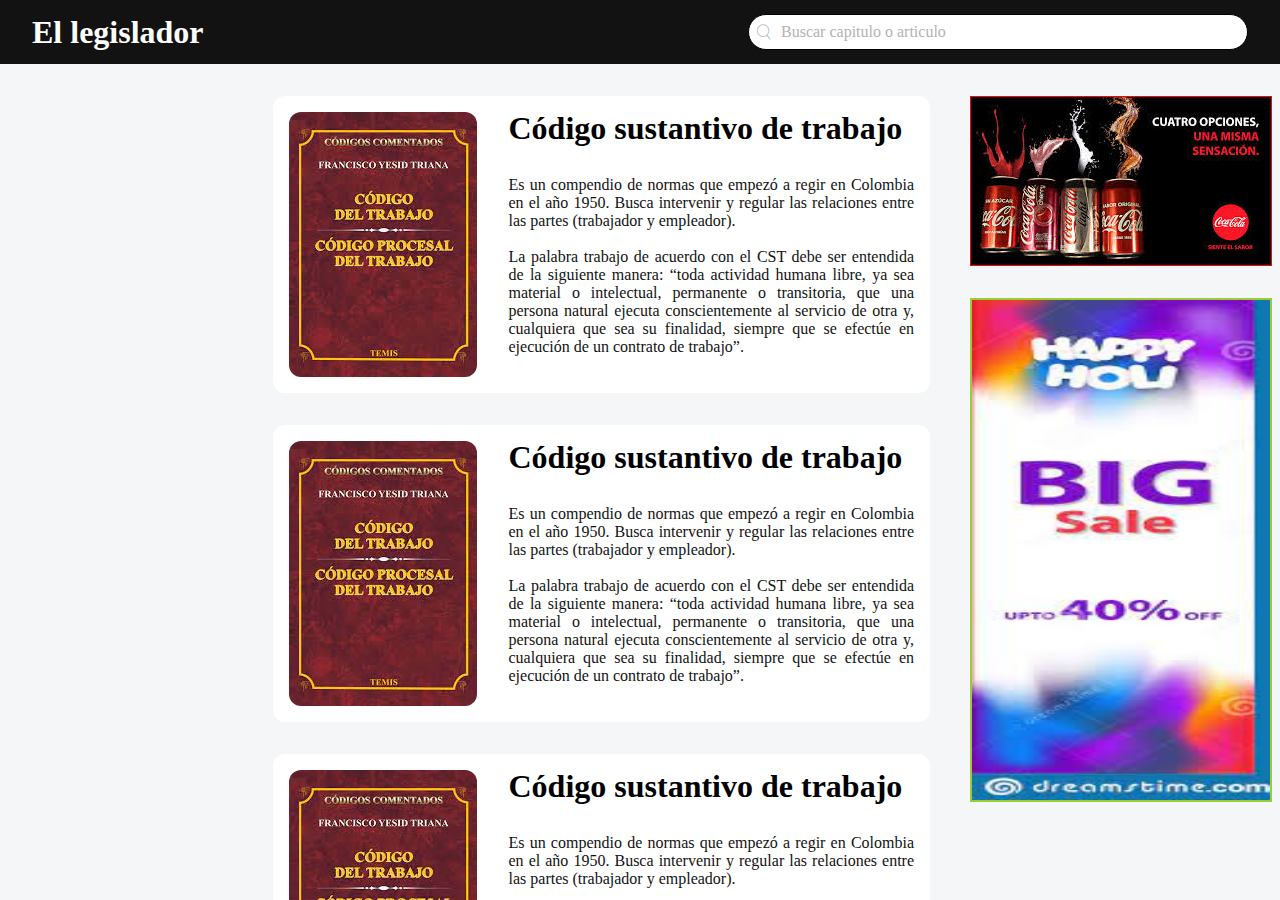
==== index.html @ a1a9e293 "Add files via upload" ====
<!DOCTYPE html>
<html lang="en">
<head>
    <meta charset="UTF-8">
    <meta http-equiv="X-UA-Compatible" content="IE=edge">
    <meta name="viewport" content="width=device-width, initial-scale=1.0">
    <link rel="stylesheet" href="./css/index.css">
    <title>El legislador</title>

    <link rel="apple-touch-icon" sizes="57x57" href="./favicon/apple-icon-57x57.png">
    <link rel="apple-touch-icon" sizes="60x60" href="./favicon/apple-icon-60x60.png">
    <link rel="apple-touch-icon" sizes="72x72" href="./favicon/apple-icon-72x72.png">
    <link rel="apple-touch-icon" sizes="76x76" href="./favicon/apple-icon-76x76.png">
    <link rel="apple-touch-icon" sizes="114x114" href="./favicon/apple-icon-114x114.png">
    <link rel="apple-touch-icon" sizes="120x120" href="./favicon/apple-icon-120x120.png">
    <link rel="apple-touch-icon" sizes="144x144" href="./favicon/apple-icon-144x144.png">
    <link rel="apple-touch-icon" sizes="152x152" href="./favicon/apple-icon-152x152.png">
    <link rel="apple-touch-icon" sizes="180x180" href="./favicon/apple-icon-180x180.png">
    <link rel="icon" type="image/png" sizes="192x192"  href="/android-icon-192x192.png">
    <link rel="icon" type="image/png" sizes="32x32" href="./favicon/favicon-32x32.png">
    <link rel="icon" type="image/png" sizes="96x96" href="./favicon/favicon-96x96.png">
    <link rel="icon" type="image/png" sizes="16x16" href="./favicon/favicon-16x16.png">
    <link rel="manifest" href="./favicon/manifest.json">
    <meta name="msapplication-TileColor" content="#ffffff">
    <meta name="msapplication-TileImage" content="/ms-icon-144x144.png">
    <meta name="theme-color" content="#ffffff">



</head>


<body class="body">
    

    <header class="header">   
        <h1 class="header-title">El legislador</h1>
        <form class="container-search" role="search" aria-label="Buscar por capitulo o articulo" >

            <i class="icon-search" aria-hidden="true"></i>
            <input class="search" type="search" placeholder="Buscar capitulo o articulo">

        </form>
        
    </header>


    <div class="container-grid">

        <div class="main"></div>

        <div class="content">

          <div class="container-gridCodes">

              <div class="containerCode">
                  <div class="containerCode-cover">
                      <img src="./image/codigo-laboral.jpeg" aria-label="Código sustantivo del trabajo" alt="Código sustantivo del trabajo">
                      <button class="buttonIcon is-primary" aria-label="Abrir Código sustantivo del trabajo" title="Abrir Código sustantivo del trabajo">
                          <i class="icon-libraryActive" aria-hidden="true" ></i>
                      </button>
                  </div>
          
              </div>

              <div class="container-gridTitle">
                  
                  <h1 class="grid-title" aria-label="Código sustantivo de trabajo">Código sustantivo de trabajo</h1>
   
              </div>

              <div class="container-gridDescription">
                  
                <p class="grid-description" aria-label="Código sustantivo de trabajo">

                    Es un compendio de normas que empezó a regir en Colombia en el año 1950. 
                    Busca intervenir y regular las relaciones entre las partes (trabajador y empleador).
                    <br><br>
                    La palabra trabajo de acuerdo con el CST debe ser entendida de la siguiente manera: 
                    “toda actividad humana libre, ya sea material o intelectual, permanente o transitoria, 
                    que una persona natural ejecuta conscientemente al servicio de otra y, 
                    cualquiera que sea su finalidad, siempre que se efectúe en ejecución de un contrato de trabajo”.
                
                </p>
 
            </div>

          </div> 

          <div class="container-gridCodes">

            <div class="containerCode">
                <div class="containerCode-cover">
                    <img src="./image/codigo-laboral.jpeg" aria-label="Código sustantivo del trabajo" alt="Código sustantivo del trabajo">
                    <button class="buttonIcon is-primary" aria-label="Abrir Código sustantivo del trabajo" title="Abrir Código sustantivo del trabajo">
                        <i class="icon-libraryActive" aria-hidden="true" ></i>
                    </button>
                </div>
        
            </div>

            <div class="container-gridTitle">
                
                <h1 class="grid-title" aria-label="Código sustantivo de trabajo">Código sustantivo de trabajo</h1>
 
            </div>

            <div class="container-gridDescription">
                
              <p class="grid-description" aria-label="Código sustantivo de trabajo">

                  Es un compendio de normas que empezó a regir en Colombia en el año 1950. 
                  Busca intervenir y regular las relaciones entre las partes (trabajador y empleador).
                  <br><br>
                  La palabra trabajo de acuerdo con el CST debe ser entendida de la siguiente manera: 
                  “toda actividad humana libre, ya sea material o intelectual, permanente o transitoria, 
                  que una persona natural ejecuta conscientemente al servicio de otra y, 
                  cualquiera que sea su finalidad, siempre que se efectúe en ejecución de un contrato de trabajo”.
              
              </p>

          </div>

          </div> 

          <div class="container-gridCodes">

            <div class="containerCode">
                <div class="containerCode-cover">
                    <img src="./image/codigo-laboral.jpeg" aria-label="Código sustantivo del trabajo" alt="Código sustantivo del trabajo">
                    <button class="buttonIcon is-primary" aria-label="Abrir Código sustantivo del trabajo" title="Abrir Código sustantivo del trabajo">
                        <i class="icon-libraryActive" aria-hidden="true" ></i>
                    </button>
                </div>
        
            </div>

            <div class="container-gridTitle">
                
                <h1 class="grid-title" aria-label="Código sustantivo de trabajo">Código sustantivo de trabajo</h1>
 
            </div>

            <div class="container-gridDescription">
                
              <p class="grid-description" aria-label="Código sustantivo de trabajo">

                  Es un compendio de normas que empezó a regir en Colombia en el año 1950. 
                  Busca intervenir y regular las relaciones entre las partes (trabajador y empleador).
                  <br><br>
                  La palabra trabajo de acuerdo con el CST debe ser entendida de la siguiente manera: 
                  “toda actividad humana libre, ya sea material o intelectual, permanente o transitoria, 
                  que una persona natural ejecuta conscientemente al servicio de otra y, 
                  cualquiera que sea su finalidad, siempre que se efectúe en ejecución de un contrato de trabajo”.
              
              </p>

          </div>

          </div> 
    

        </div>

        <div class="advertising">
            <img src="./image/publicidad-2.jpeg" alt="Publicidad-2">
            <img class="image-2" src="./image/publicidad-3.jpeg" alt="Publicidad-3">
        </div>


    </div>



    <!-- <div class="homeTitle">
        
        <div class="prueba">
            <div class="coverImage">
                <div class="title">
                    <h1>El</h1>
                    <h1>Legislador</h1>
                </div>
                <img src="./image/justice.png"  alt="imagen referencia a la justicia">
            </div>
        </div>

        <div class="containerMain-code">
    
            <div class="containerCode">
                <div class="containerCode-cover">
                    <img src="./image/codigo-laboral.jpeg" aria-label="Código sustantivo del trabajo" alt="Código sustantivo del trabajo">
                    <button class="buttonIcon is-primary" aria-label="Abrir Código sustantivo del trabajo" title="Abrir Código sustantivo del trabajo">
                        <i class="icon-libraryActive" aria-hidden="true" ></i>
                    </button>
                </div>
        
            </div>
        
            <div class="containerCode">
                <div class="containerCode-cover">
                    <img src="./image/codigo-laboral.jpeg" aria-label="Código sustantivo del trabajo" alt="Código sustantivo del trabajo">
                    <button class="buttonIcon is-primary" aria-label="Abrir Código sustantivo del trabajo" title="Abrir Código sustantivo del trabajo">
                        <i class="icon-libraryActive" aria-hidden="true" ></i>
                    </button>
                </div>
        
            </div>
        
            <div class="containerCode">
                <div class="containerCode-cover">
                    <img src="./image/codigo-laboral.jpeg" aria-label="Código sustantivo del trabajo" alt="Código sustantivo del trabajo">
                    <button class="buttonIcon is-primary" aria-label="Abrir Código sustantivo del trabajo" title="Abrir Código sustantivo del trabajo">
                        <i class="icon-libraryActive" aria-hidden="true" ></i>
                    </button>
                </div>
        
            </div>
        
            <div class="containerCode">
                <div class="containerCode-cover">
                    <img src="./image/codigo-laboral.jpeg" aria-label="Código sustantivo del trabajo" alt="Código sustantivo del trabajo">
                    <button class="buttonIcon is-primary" aria-label="Abrir Código sustantivo del trabajo" title="Abrir Código sustantivo del trabajo">
                        <i class="icon-libraryActive" aria-hidden="true" ></i>
                    </button>
                </div>
        
            </div>
    
        </div>

    </div> -->


</body>


</html>
---- css/index.css ----
@import './icons.css';
@import './fonts.css';
@import './button.css';
@import './body.css';
@import './header.css';
@import './home-title.css';
@import './container-codes.css';
@import './container-grid.css';
@import './container-publicidad.css';




:root{
    --primary:#D50000;
    --background:#F5F6F7;
    --white:#ffffff;
    --gray10:#B3B3B3;
    --gray20:#737373;
    --gray30:#282828;
    --gray40:#181818;
    --gray50:#121212;
    --gray60:#000000;
    --basefontFamily: Avenir, Helvetica, sans-serif;
    --headline1: bold 2rem/normal var(--basefontFamily);
    --headline2: bold 1.5rem/1.75rem var(--basefontFamily);
    --baseFont: normal 0.875rem/1,375rem var(--basefontFamily);
    --baseFontBold: bold 0.875rem/1,375rem var(--basefontFamily);
    --button: bold 0.875rem/1rem var(--basefontFamily);
    --small: normal 0.75em/normal var(--basefontFamily);
}
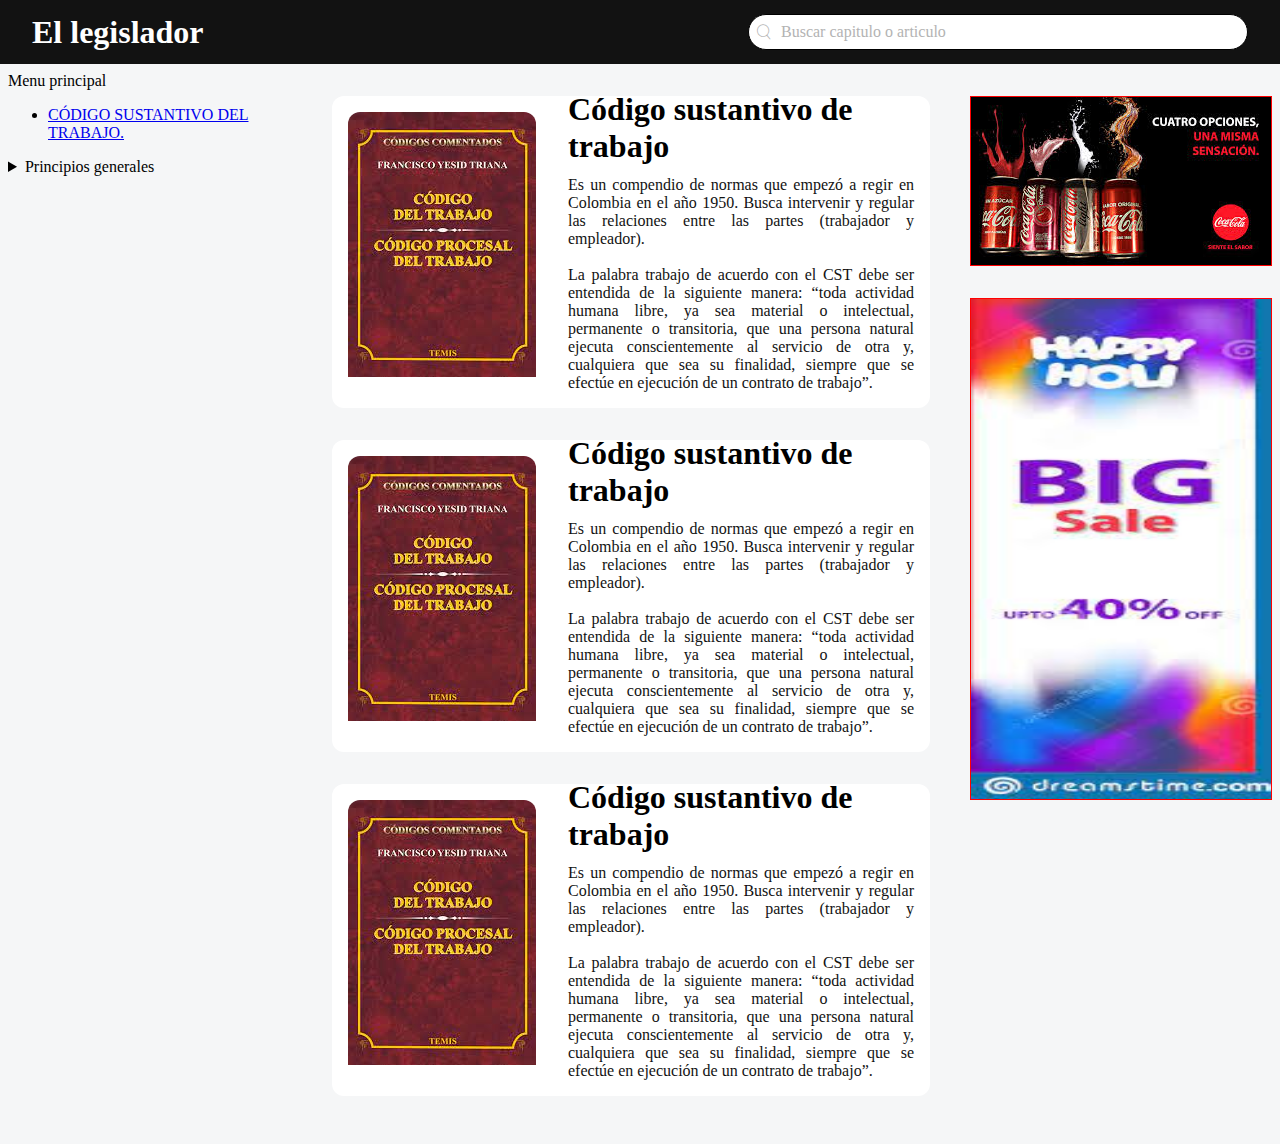
==== commit 93ebe44d: "Add files via upload" ====
--- a/index.html
+++ b/index.html
@@ -32,23 +32,19 @@
 
 <body class="body">
     
-
-    <header class="header">   
-        <h1 class="header-title">El legislador</h1>
-        <form class="container-search" role="search" aria-label="Buscar por capitulo o articulo" >
-
-            <i class="icon-search" aria-hidden="true"></i>
-            <input class="search" type="search" placeholder="Buscar capitulo o articulo">
-
-        </form>
-        
+    <header class="container-header">
+        <iframe class="iframe-header" src="./header/index.html" frameborder="0"></iframe>
     </header>
 
 
+
     <div class="container-grid">
-
-        <div class="main"></div>
-
+        
+        <div class="main-2">
+            <iframe class="iframe-main" src="./main/index.html" frameborder="0"></iframe>
+        </div>
+       
+        
         <div class="content">
 
           <div class="container-gridCodes">
@@ -162,7 +158,7 @@
 
         </div>
 
-        <div class="advertising">
+        <div class="reserva">
             <img src="./image/publicidad-2.jpeg" alt="Publicidad-2">
             <img class="image-2" src="./image/publicidad-3.jpeg" alt="Publicidad-3">
         </div>
--- a/css/index.css
+++ b/css/index.css
@@ -7,6 +7,9 @@
 @import './container-codes.css';
 @import './container-grid.css';
 @import './container-publicidad.css';
+@import "./link.css";
+@import "./menu.css";
+@import "./main-artice.css";
 
 
 
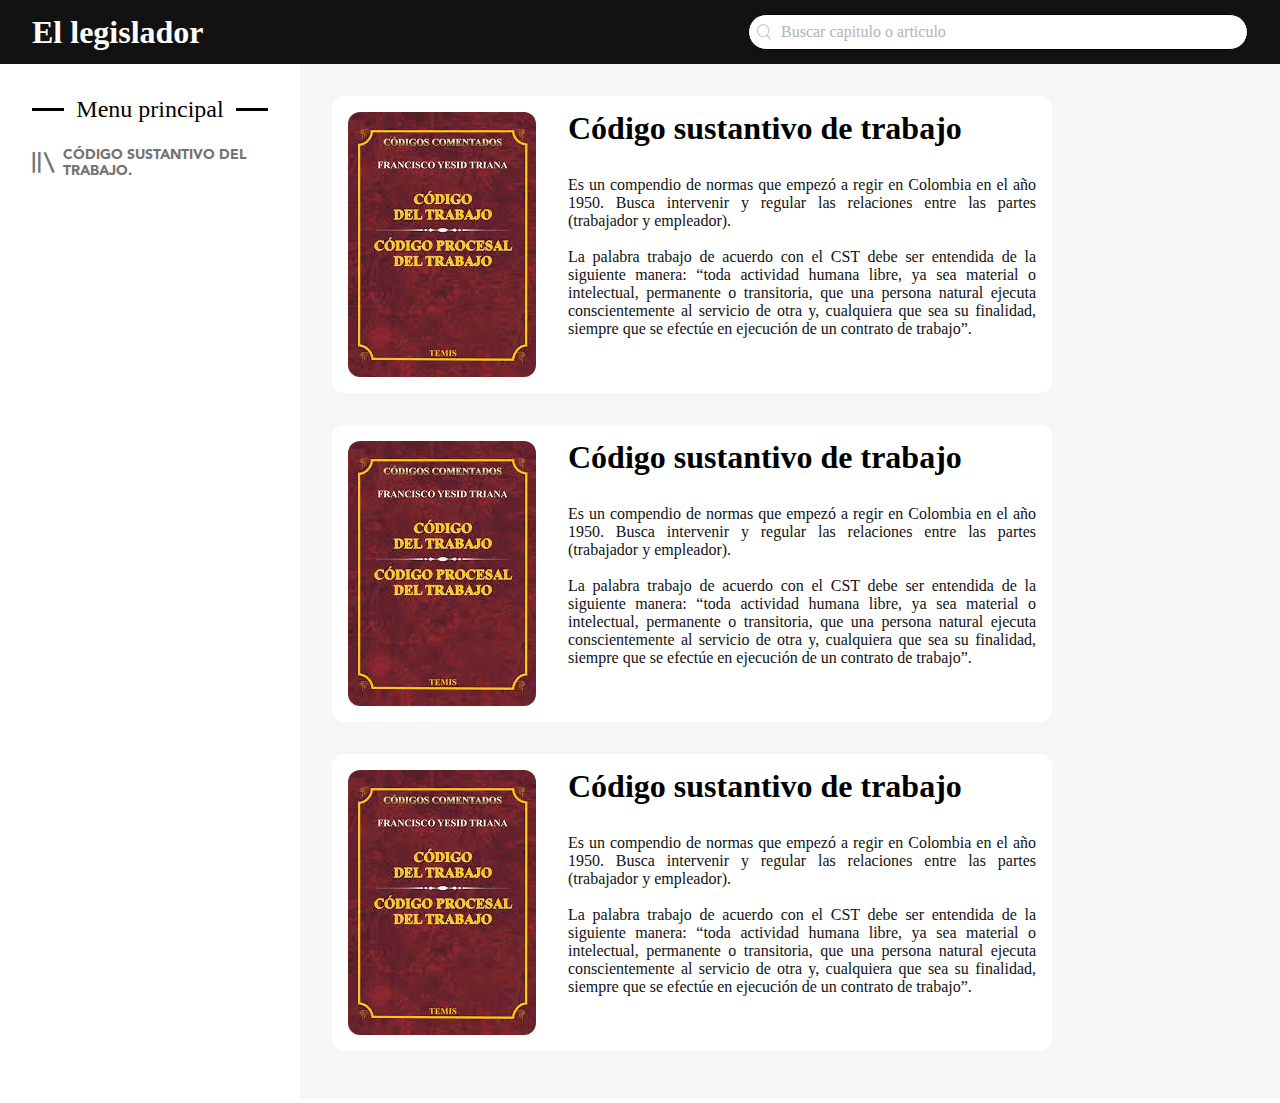
==== commit 7613aaee: "Add files via upload" ====
--- a/index.html
+++ b/index.html
@@ -159,8 +159,6 @@
         </div>
 
         <div class="reserva">
-            <img src="./image/publicidad-2.jpeg" alt="Publicidad-2">
-            <img class="image-2" src="./image/publicidad-3.jpeg" alt="Publicidad-3">
         </div>
 
 
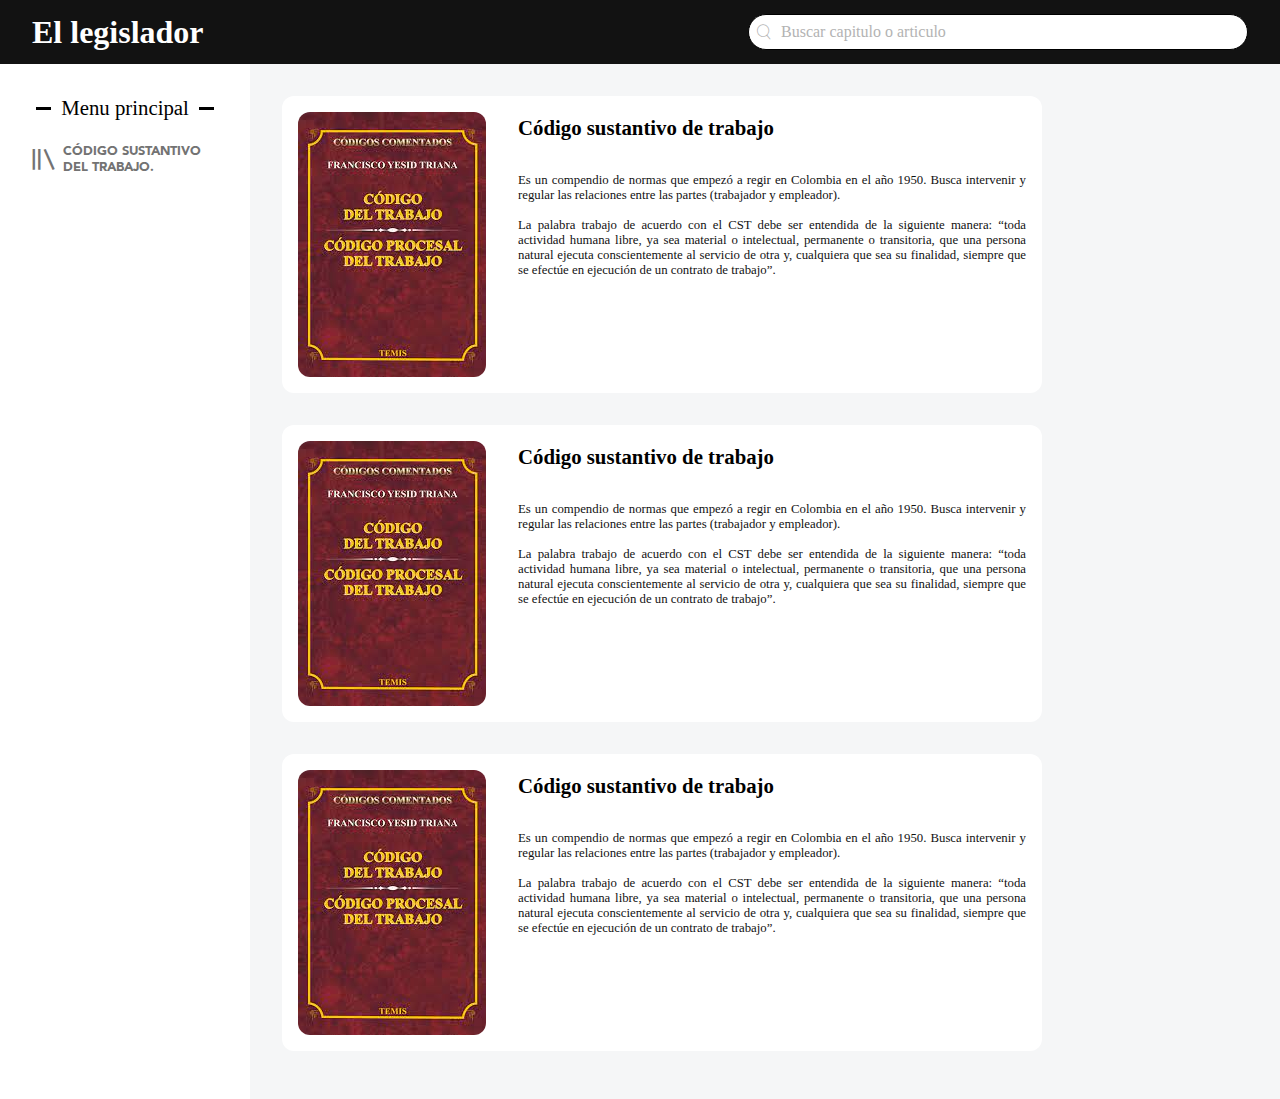
==== commit ee32ff50: "Add files via upload" ====
--- a/index.html
+++ b/index.html
@@ -166,63 +166,7 @@
 
 
 
-    <!-- <div class="homeTitle">
-        
-        <div class="prueba">
-            <div class="coverImage">
-                <div class="title">
-                    <h1>El</h1>
-                    <h1>Legislador</h1>
-                </div>
-                <img src="./image/justice.png"  alt="imagen referencia a la justicia">
-            </div>
-        </div>
-
-        <div class="containerMain-code">
-    
-            <div class="containerCode">
-                <div class="containerCode-cover">
-                    <img src="./image/codigo-laboral.jpeg" aria-label="Código sustantivo del trabajo" alt="Código sustantivo del trabajo">
-                    <button class="buttonIcon is-primary" aria-label="Abrir Código sustantivo del trabajo" title="Abrir Código sustantivo del trabajo">
-                        <i class="icon-libraryActive" aria-hidden="true" ></i>
-                    </button>
-                </div>
-        
-            </div>
-        
-            <div class="containerCode">
-                <div class="containerCode-cover">
-                    <img src="./image/codigo-laboral.jpeg" aria-label="Código sustantivo del trabajo" alt="Código sustantivo del trabajo">
-                    <button class="buttonIcon is-primary" aria-label="Abrir Código sustantivo del trabajo" title="Abrir Código sustantivo del trabajo">
-                        <i class="icon-libraryActive" aria-hidden="true" ></i>
-                    </button>
-                </div>
-        
-            </div>
-        
-            <div class="containerCode">
-                <div class="containerCode-cover">
-                    <img src="./image/codigo-laboral.jpeg" aria-label="Código sustantivo del trabajo" alt="Código sustantivo del trabajo">
-                    <button class="buttonIcon is-primary" aria-label="Abrir Código sustantivo del trabajo" title="Abrir Código sustantivo del trabajo">
-                        <i class="icon-libraryActive" aria-hidden="true" ></i>
-                    </button>
-                </div>
-        
-            </div>
-        
-            <div class="containerCode">
-                <div class="containerCode-cover">
-                    <img src="./image/codigo-laboral.jpeg" aria-label="Código sustantivo del trabajo" alt="Código sustantivo del trabajo">
-                    <button class="buttonIcon is-primary" aria-label="Abrir Código sustantivo del trabajo" title="Abrir Código sustantivo del trabajo">
-                        <i class="icon-libraryActive" aria-hidden="true" ></i>
-                    </button>
-                </div>
-        
-            </div>
-    
-        </div>
-
-    </div> -->
+  
 
 
 </body>
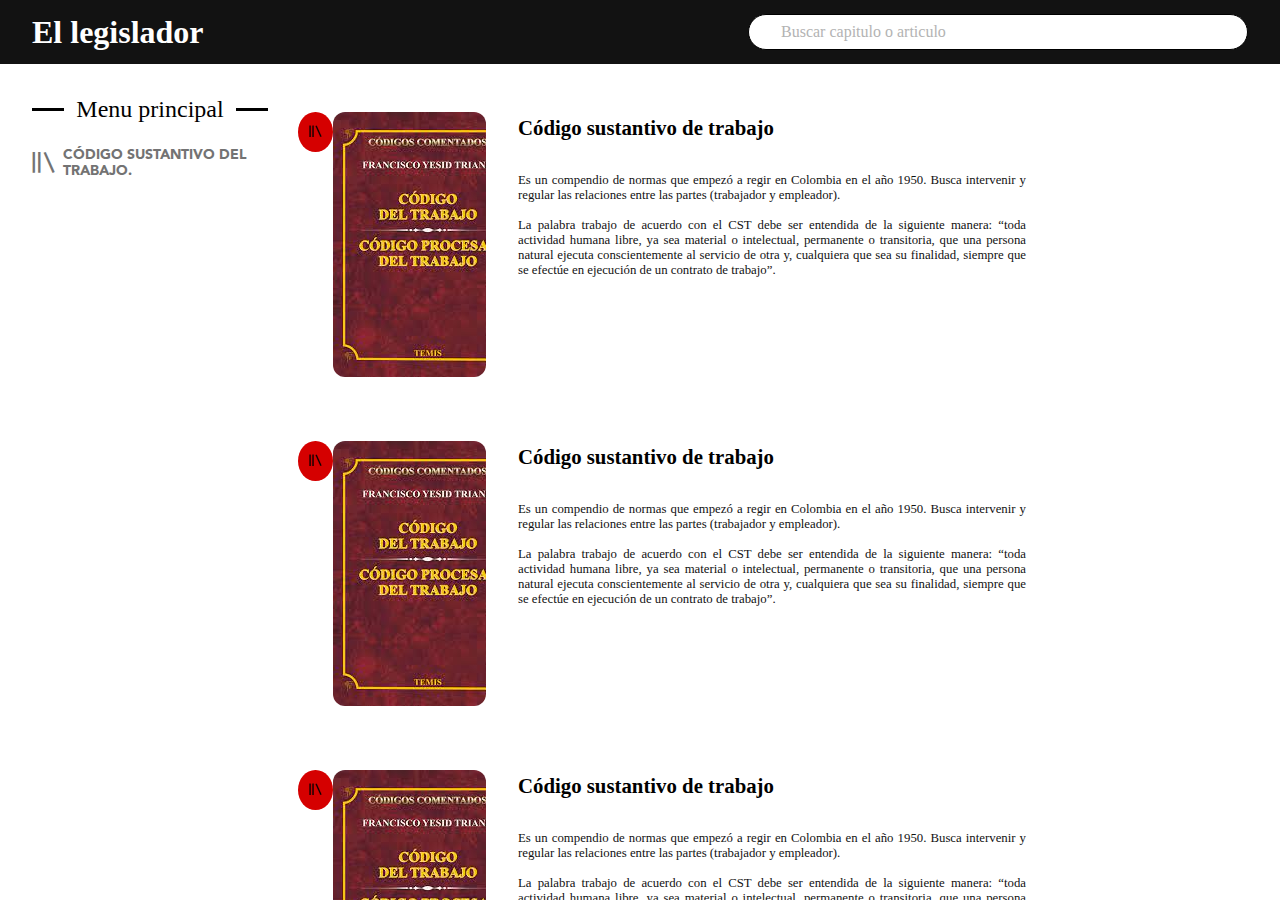
==== commit 8e4578ab: "Add files via upload" ====
--- a/index.html
+++ b/index.html
@@ -50,8 +50,11 @@
           <div class="container-gridCodes">
 
               <div class="containerCode">
+                <button class="buttonIcon is-secundary" aria-label="Abrir Código sustantivo del trabajo" title="Abrir Código sustantivo del trabajo">
+                    <i class="icon-libraryActive" aria-hidden="true" ></i>
+                </button>
                   <div class="containerCode-cover">
-                      <img src="./image/codigo-laboral.jpeg" aria-label="Código sustantivo del trabajo" alt="Código sustantivo del trabajo">
+                      <img class="containerCode-img" src="./image/codigo-laboral.jpeg" aria-label="Código sustantivo del trabajo" alt="Código sustantivo del trabajo">
                       <button class="buttonIcon is-primary" aria-label="Abrir Código sustantivo del trabajo" title="Abrir Código sustantivo del trabajo">
                           <i class="icon-libraryActive" aria-hidden="true" ></i>
                       </button>
@@ -86,8 +89,50 @@
           <div class="container-gridCodes">
 
             <div class="containerCode">
+              <button class="buttonIcon is-secundary" aria-label="Abrir Código sustantivo del trabajo" title="Abrir Código sustantivo del trabajo">
+                  <i class="icon-libraryActive" aria-hidden="true" ></i>
+              </button>
                 <div class="containerCode-cover">
-                    <img src="./image/codigo-laboral.jpeg" aria-label="Código sustantivo del trabajo" alt="Código sustantivo del trabajo">
+                    <img class="containerCode-img" src="./image/codigo-laboral.jpeg" aria-label="Código sustantivo del trabajo" alt="Código sustantivo del trabajo">
+                    <button class="buttonIcon is-primary" aria-label="Abrir Código sustantivo del trabajo" title="Abrir Código sustantivo del trabajo">
+                        <i class="icon-libraryActive" aria-hidden="true" ></i>
+                    </button>
+                </div>
+        
+            </div>
+
+            <div class="container-gridTitle">
+                
+                <h1 class="grid-title" aria-label="Código sustantivo de trabajo">Código sustantivo de trabajo</h1>
+ 
+            </div>
+
+            <div class="container-gridDescription">
+                
+              <p class="grid-description" aria-label="Código sustantivo de trabajo">
+
+                  Es un compendio de normas que empezó a regir en Colombia en el año 1950. 
+                  Busca intervenir y regular las relaciones entre las partes (trabajador y empleador).
+                  <br><br>
+                  La palabra trabajo de acuerdo con el CST debe ser entendida de la siguiente manera: 
+                  “toda actividad humana libre, ya sea material o intelectual, permanente o transitoria, 
+                  que una persona natural ejecuta conscientemente al servicio de otra y, 
+                  cualquiera que sea su finalidad, siempre que se efectúe en ejecución de un contrato de trabajo”.
+              
+              </p>
+
+          </div>
+
+          </div>
+          
+          <div class="container-gridCodes">
+
+            <div class="containerCode">
+              <button class="buttonIcon is-secundary" aria-label="Abrir Código sustantivo del trabajo" title="Abrir Código sustantivo del trabajo">
+                  <i class="icon-libraryActive" aria-hidden="true" ></i>
+              </button>
+                <div class="containerCode-cover">
+                    <img class="containerCode-img" src="./image/codigo-laboral.jpeg" aria-label="Código sustantivo del trabajo" alt="Código sustantivo del trabajo">
                     <button class="buttonIcon is-primary" aria-label="Abrir Código sustantivo del trabajo" title="Abrir Código sustantivo del trabajo">
                         <i class="icon-libraryActive" aria-hidden="true" ></i>
                     </button>
@@ -119,41 +164,7 @@
 
           </div> 
 
-          <div class="container-gridCodes">
 
-            <div class="containerCode">
-                <div class="containerCode-cover">
-                    <img src="./image/codigo-laboral.jpeg" aria-label="Código sustantivo del trabajo" alt="Código sustantivo del trabajo">
-                    <button class="buttonIcon is-primary" aria-label="Abrir Código sustantivo del trabajo" title="Abrir Código sustantivo del trabajo">
-                        <i class="icon-libraryActive" aria-hidden="true" ></i>
-                    </button>
-                </div>
-        
-            </div>
-
-            <div class="container-gridTitle">
-                
-                <h1 class="grid-title" aria-label="Código sustantivo de trabajo">Código sustantivo de trabajo</h1>
- 
-            </div>
-
-            <div class="container-gridDescription">
-                
-              <p class="grid-description" aria-label="Código sustantivo de trabajo">
-
-                  Es un compendio de normas que empezó a regir en Colombia en el año 1950. 
-                  Busca intervenir y regular las relaciones entre las partes (trabajador y empleador).
-                  <br><br>
-                  La palabra trabajo de acuerdo con el CST debe ser entendida de la siguiente manera: 
-                  “toda actividad humana libre, ya sea material o intelectual, permanente o transitoria, 
-                  que una persona natural ejecuta conscientemente al servicio de otra y, 
-                  cualquiera que sea su finalidad, siempre que se efectúe en ejecución de un contrato de trabajo”.
-              
-              </p>
-
-          </div>
-
-          </div> 
     
 
         </div>
--- a/css/index.css
+++ b/css/index.css
@@ -3,13 +3,10 @@
 @import './button.css';
 @import './body.css';
 @import './header.css';
-@import './home-title.css';
 @import './container-codes.css';
 @import './container-grid.css';
 @import './container-publicidad.css';
 @import "./link.css";
-@import "./menu.css";
-@import "./main-artice.css";
 
 
 
